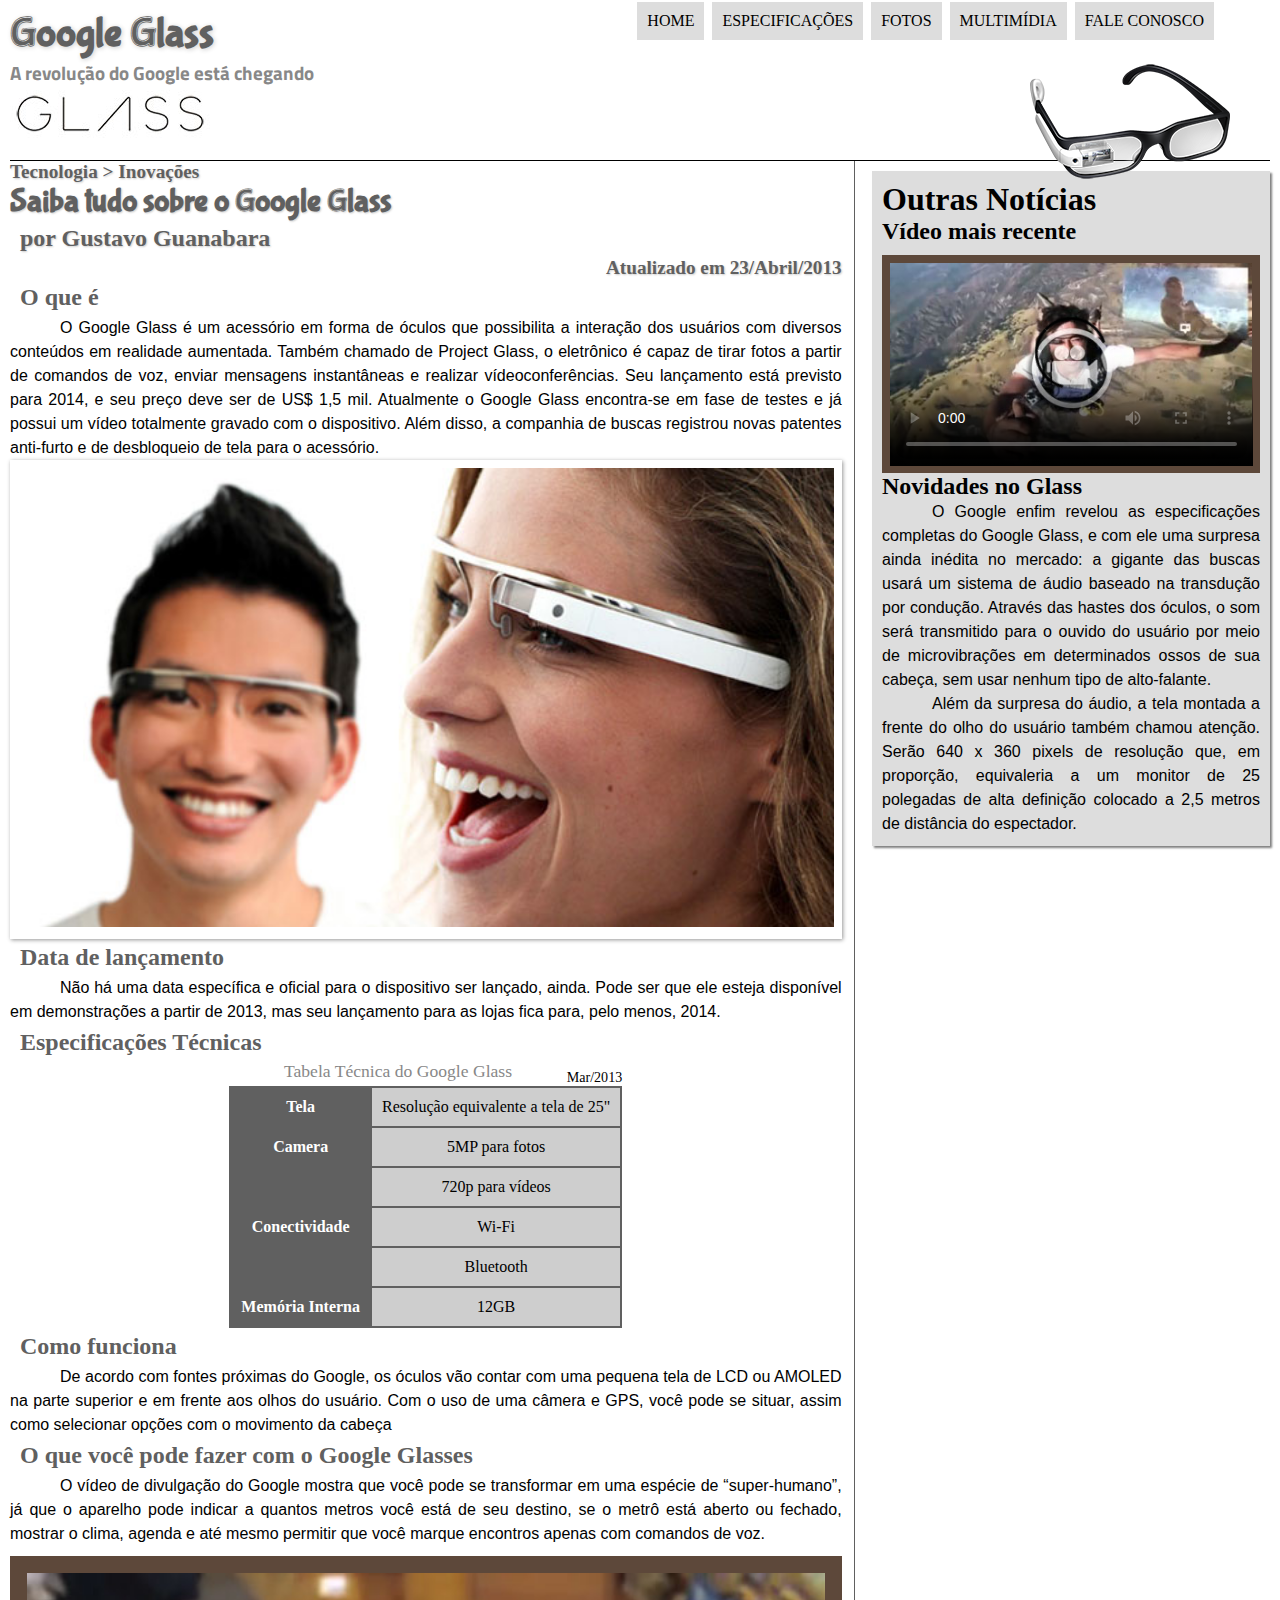
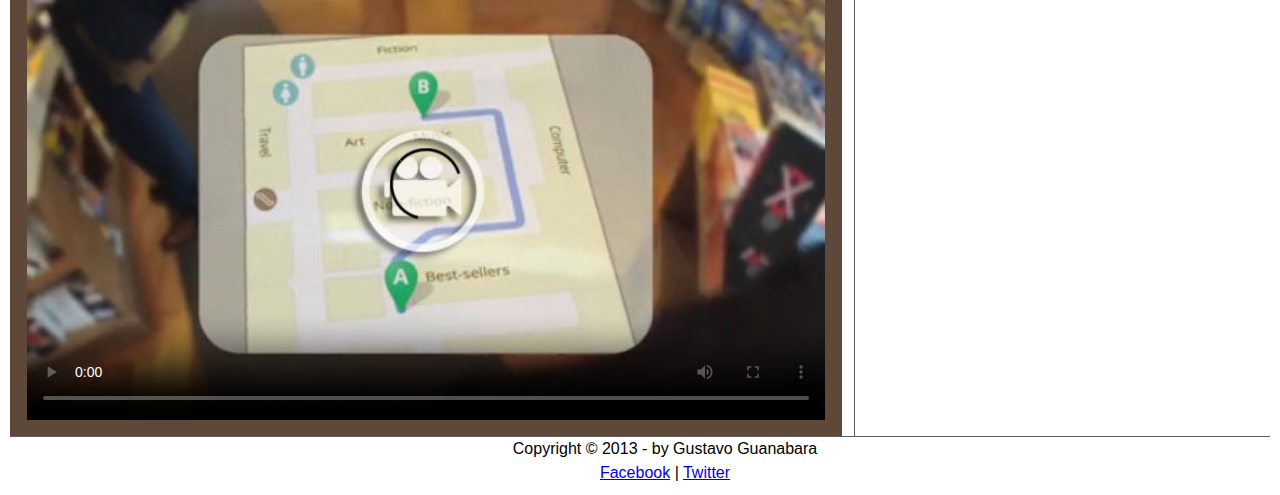
==== index.html @ 432d6944 "primeiro commit" ====
<!DOCTYPE html>
<html lang="pt-br">

<head>
    <meta charset="UTF-8">
    <meta http-equiv="X-UA-Compatible" content="IE=edge">
    <meta name="viewport" content="width=device-width, initial-scale=1.0">
    <title>Tudo sobre o Google Glass</title>

    <link rel="stylesheet" href="_css/estilo.css">
</head>

<body>
    <div id="interface">
        <header id="cabecalho">
            <hgroup>
                <h1>Google Glass</h1>
                <h2>A revolução do Google está chegando</h2>
            </hgroup>

            <img id="icone" src="_imagens/glass-oculos-preto-peq.png" alt="Google Glass">

            <nav id="menu">
                <h1>Menu Principal</h1>
                <ul>
                    <li><a href="#">Home</a></li>
                    <li><a href="#">Especificações</a></li>
                    <li><a href="#">Fotos</a></li>
                    <li><a href="#">Multimídia</a></li>
                    <li><a href="#">Fale conosco</a></li>
                </ul>
            </nav>
        </header>

        <section id="corpo">
            <article id="noticia-principal">
                <header id="cabecalho-artigo">
                    <hgroup>
                        <h3>Tecnologia > Inovações</h3>
                        <h1>Saiba tudo sobre o Google Glass</h1>
                        <h2>por Gustavo Guanabara</h2>
                        <h3 class="direita">Atualizado em 23/Abril/2013</h3>
                    </hgroup>
                </header>

                <h2>O que é</h2>
                <p>
                    O Google Glass é um acessório em forma de óculos que possibilita a interação dos usuários com diversos conteúdos em
                    realidade aumentada. Também chamado de Project Glass, o eletrônico é capaz de tirar fotos a partir de comandos de voz,
                    enviar mensagens instantâneas e realizar vídeoconferências. Seu lançamento está previsto para 2014, e seu preço deve ser
                    de US$ 1,5 mil. Atualmente o Google Glass encontra-se em fase de testes e já possui um vídeo totalmente gravado com o
                    dispositivo. Além disso, a companhia de buscas registrou novas patentes anti-furto e de desbloqueio de tela para o
                    acessório.
                </p>
                
                <figure class="foto-legenda">
                    <img src="_imagens/glass-quadro-homem-mulher.jpg" alt=""></img>
                    <figcaption>
                        <h3>Google Glass</h3>
                        <p>Uma nova maneira de ver o mundo.</p>
                    </figcaption>
                </figure>
                
                <h2>Data de lançamento</h2>
                <p>
                    Não há uma data específica e oficial para o dispositivo ser lançado, ainda. Pode ser que ele esteja disponível em
                    demonstrações a partir de 2013, mas seu lançamento para as lojas fica para, pelo menos, 2014.
                </p>
                
                <h2>Especificações Técnicas</h2>
                <table id="tabelaspec">
                    <caption>Tabela Técnica do Google Glass <span>Mar/2013</span></caption>
                    
                    <tr>
                        <td class="ce">Tela</td>
                        <td class="cd">Resolução equivalente a tela de 25"</td>
                    </tr>
                    <tr>
                        <td rowspan="2" class="ce">Camera</td>
                        <td class="cd">5MP para fotos</td> 
                    </tr>
                    <tr>
                        <td class="cd">720p para vídeos</td>
                    </tr>
                    <tr>
                        <td rowspan="2" class="ce">Conectividade</td>
                        <td class="cd">Wi-Fi</td>
                    </tr>
                    <tr>
                        <td class="cd">Bluetooth</td>
                    </tr>
                    <tr>
                        <td class="ce">Memória Interna</td>
                        <td class="cd">12GB</td>
                    </tr>
                </table>
                
                <h2>Como funciona</h2>
                <p>
                    De acordo com fontes próximas do Google, os óculos vão contar com uma pequena tela de LCD ou AMOLED na parte superior e
                    em frente aos olhos do usuário. Com o uso de uma câmera e GPS, você pode se situar, assim como selecionar opções com o
                    movimento da cabeça
                </p>
                
                <h2>O que você pode fazer com o Google Glasses</h2>
                <p>
                    O vídeo de divulgação do Google mostra que você pode se transformar em uma espécie de “super-humano”, já que o aparelho
                    pode indicar a quantos metros você está de seu destino, se o metrô está aberto ou fechado, mostrar o clima, agenda e até
                    mesmo permitir que você marque encontros apenas com comandos de voz.
                </p>
                
               <div class="indexvideo">
                   <video id="video1" controls="controls" poster="_imagens/video-mini01.jpg">
                       <source src="_media/how-it-feels.mp4" type="video/mp4">
                       Desculpe, mas não foi possivel carregar o Video
                   </video>
               </div>

            </article>
        </section>

        <aside id="lateral">
            <h1>Outras Notícias</h1>
            <h2>Vídeo mais recente</h2>
            
            <div class="indexvideo">
                <video id="video2" controls="controls" poster="_imagens/video-mini02.jpg">
                    <source src="_media/one-day.mp4" type="vide/mp4">
                    Desculpe, mas não foi possivel carregar o Video
                </video>
            </div>
            
            <h2>Novidades no Glass</h2>
            <p>
                O Google enfim revelou as especificações completas do Google Glass, e com ele uma surpresa ainda inédita no mercado: a
                gigante das buscas usará um sistema de áudio baseado na transdução por condução. Através das hastes dos óculos, o som
                será transmitido para o ouvido do usuário por meio de microvibrações em determinados ossos de sua cabeça, sem usar
                nenhum tipo de alto-falante.
            </p>
            
            <p>
                Além da surpresa do áudio, a tela montada a frente do olho do usuário também chamou atenção. Serão 640 x 360 pixels de
                resolução que, em proporção, equivaleria a um monitor de 25 polegadas de alta definição colocado a 2,5 metros de
                distância do espectador.
            </p>
        </aside>

        <footer id="rodape">
            <p>Copyright &copy; 2013 - by Gustavo Guanabara</p>
            <p><a href="#">Facebook</a> | <a href="#">Twitter</a></p>
        </footer>
    </div>

</body>

</html>
---- _css/estilo.css ----
@charset "UTF-8";

@import url('https://fonts.googleapis.com/css2?family=Titillium+Web&display=swap');
@font-face {
    font-family: 'FonteLogo';
    src: url("../_fonts/bubblegum-sans-regular.otf");
}

:root {
    --cor0: #dddddd;
    --cor1: #cecece;
    --cor2: #888888;
    --cor3: #606060;
    --cor4: #5D483A;
    --font0: Arial, Helvetica, sans-serif;
    --font1: 'FonteLogo', Helvetica, sans-serif; 
    --font2: 'Titillium Web', sans-serif;
}

* {
    margin: 0px;
    padding: 0px;
}

body {
    background-color: var(--cor0);
}

div#interface {
    max-width: 1400px;
    margin: auto;
    padding: 10px;
    background-color: white;
    box-shadow: 1px 1px 10px rgba(0, 0, 0, 0.211);
}

div#interface p {
    font-family: var(--font0);
    text-align: justify;
    text-indent: 50px;
    line-height: 1.5em;
}

/* Formatação de cabeçalho*/

header#cabecalho {
    border-bottom: 1px solid black;
    height: 150px;
    background: url("../_imagens/glass-logo-peq.jpg") no-repeat 0px 80px;
}

header#cabecalho h1 {
    font-family: var(--font1);
    font-size: 2.6em;
    color: var(--cor3);
    text-shadow: 1px 1px 5px rgba(0, 0, 0, 0.197);
}

header#cabecalho h2 {
    font-family: var(--font2);
    color: var(--cor2);
    font-size: 1.2em;
}

header#cabecalho img#icone {
    position: absolute;
    right: 50px;
    top: 60px;
}

/* Formatação de menu*/
nav#menu {
    display: block;
}

nav#menu ul {
    list-style: none;
    text-transform: uppercase;
    position: absolute;
    top: 0px;
    right: 5%;
}

nav#menu li {
    display: inline-block;
    background-color: var(--cor0);
    padding: 10px;
    margin: 2px;
    transition: background-color .5s;
}

nav#menu li:hover {
    background-color: var(--cor3);
}

nav#menu a {
    color: black;
    text-decoration: none;
}

nav#menu a:hover {
    color: white;
    text-decoration: underline;
}

nav#menu h1 {
    display: none;
}

/* Configuração do artigo */
section#corpo {
    width: 66%;
    float: left;
    border-right: 1px solid var(--cor3);
    padding-right: 1%;
}

/* Configuração hgroup*/
header#cabecalho-artigo h1 {
    font-family: var(--font1);
    font-size: 2em;
    color: var(--cor3);
    text-shadow: 1px 1px 2px rgba(0, 0, 0, 0.204);
}

header#cabecalho-artigo h2 {
    font-size: 1.5em;
    color: var(--cor1);
    text-shadow: 1px 1px 2px rgba(0, 0, 0, 0.204);
}

header#cabecalho-artigo h3 {
    font-size: 1.2em;
    color: var(--cor3);
    text-shadow: 1px 1px 2px rgba(0, 0, 0, 0.204);
}

.direita {
    text-align: right;
}

/* Configurações de artigo */

article#noticia-principal h2 {
    font-size: 1.5em;
    color: var(--cor3);
    padding: 5px 0px 5px 10px;
}


/* formatação de imagens com legendas */

figure.foto-legenda {
    position: relative;
    border: 8px solid white;
    box-shadow: 1px 1px 4px rgba(0, 0, 0, 0.421);
}

figure.foto-legenda img {
    width: 100%;
    height: 100%;
}

figure.foto-legenda figcaption {
    opacity: 0;
    top: 0px;
    position: absolute;
    background-color: rgba(0, 0, 0, 0.415);
    color: white;
    width: 100%;
    height: 100%;
    padding: 10px;
    box-sizing: border-box;
    transition: opacity 1s;
}

figure.foto-legenda figcaption:hover {
    opacity: 1;
}


/* Configurações da tabela */

table#tabelaspec {
    border: 1px solid var(--cor3);
    margin: auto;
    border-spacing: 0px;
}

table#tabelaspec td {
    border: 1px solid var(--cor3);
    padding: 10px;
    text-align: center;
    vertical-align: middle;
}

table#tabelaspec td.ce {
    color: white;
    background-color: var(--cor3);
    vertical-align: top;
    font-weight: bold;
}

table#tabelaspec td.cd {
    background-color: var(--cor1);
}

table#tabelaspec caption {
    color: var(--cor2);
    font-size: 1.1em;
    font-weight: bolds;
}

table#tabelaspec caption span {
    display: block;
    float: right;
    color: black;
    font-size: .8em;
    margin-top: 8px;
}

/* Conigurações de video */

div.indexvideo {
    background-color: var(--cor4);
    position: relative;
    padding: 2%;
    margin: 10px 0px 0px 0px;
}

div.indexvideo video {
    display: block;
    width: 100%;
    height: 100%;
    margin: auto;
}

/* Configurações de barra lateral*/
aside#lateral {
    width: 30%;
    float: right;
    background-color: var(--cor0);
    padding: 10px;
    margin-top: 10px;
    box-shadow: 2px 2px 2px rgba(0, 0, 0, 0.503);
}

footer#rodape {
    clear: both;
    border-top: 1px solid var(--cor3);
}

footer#rodape p {
    text-align: center;
}
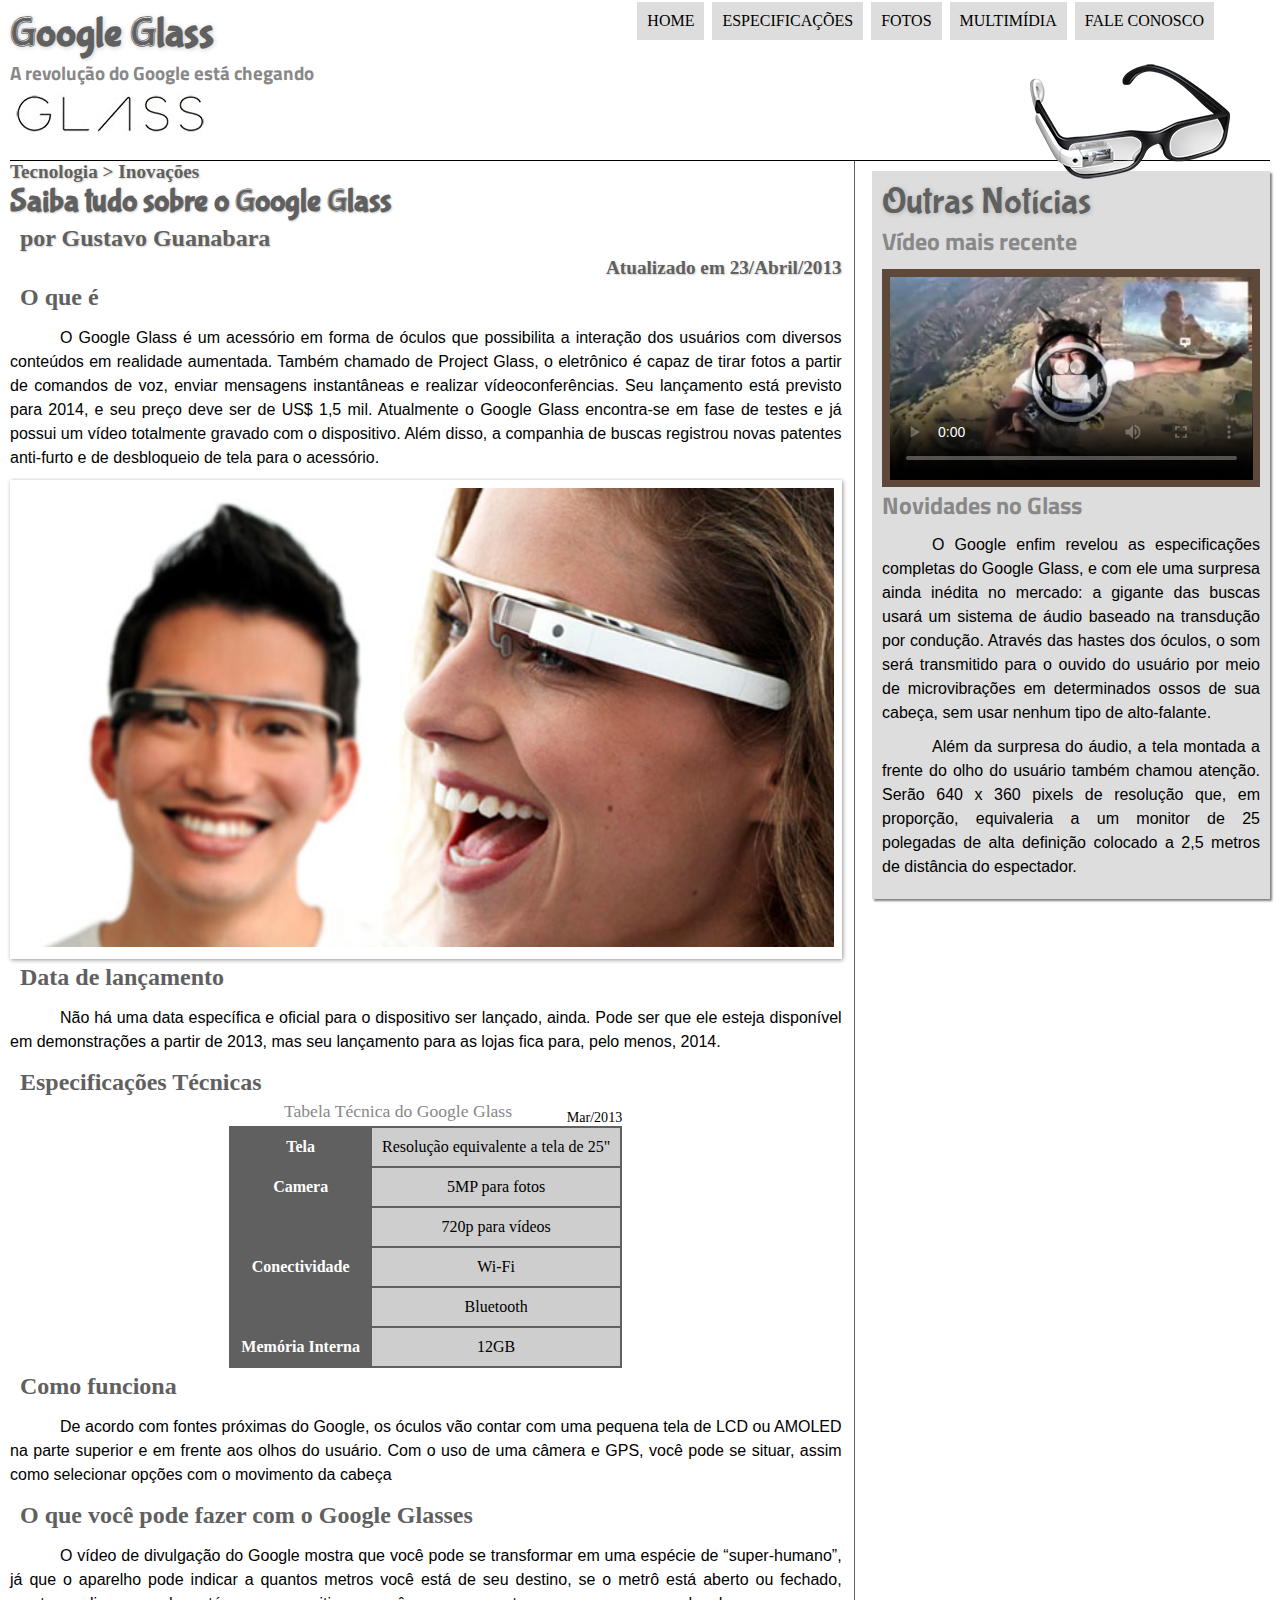
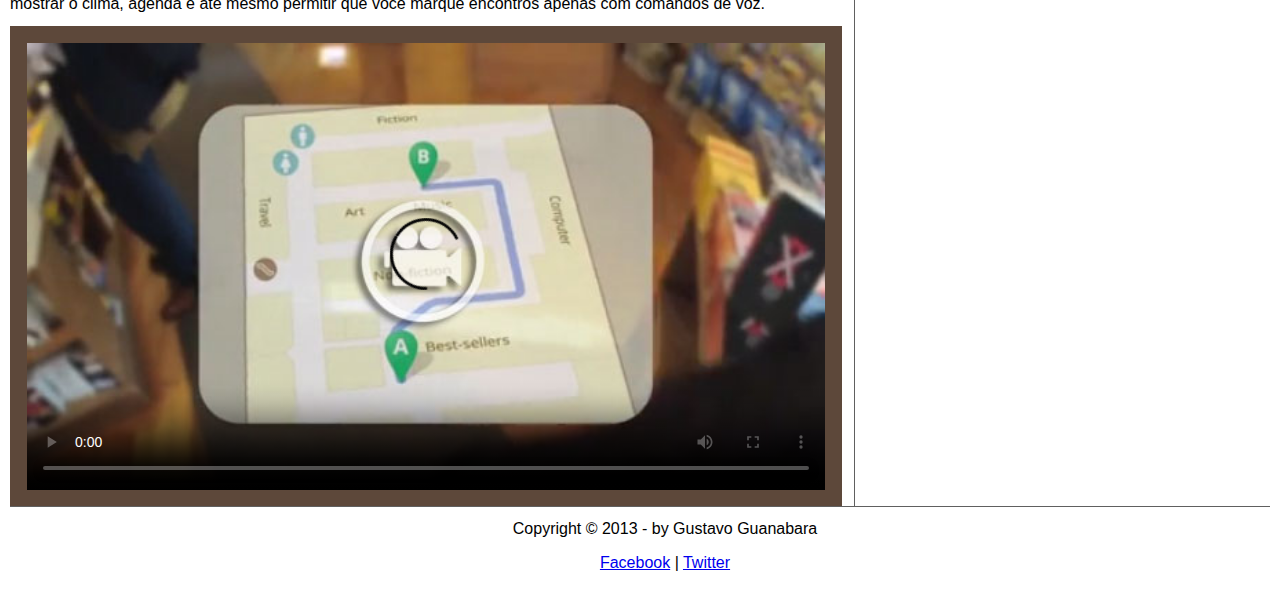
==== commit 792b6d5d: "Alteração nos menus" ====
--- a/index.html
+++ b/index.html
@@ -125,7 +125,7 @@
             
             <div class="indexvideo">
                 <video id="video2" controls="controls" poster="_imagens/video-mini02.jpg">
-                    <source src="_media/one-day.mp4" type="vide/mp4">
+                    <source src="_media/one-day.mp4" type="video/mp4">
                     Desculpe, mas não foi possivel carregar o Video
                 </video>
             </div>
--- a/_css/estilo.css
+++ b/_css/estilo.css
@@ -39,6 +39,7 @@
     text-align: justify;
     text-indent: 50px;
     line-height: 1.5em;
+    margin: 10px 0px;
 }
 
 /* Formatação de cabeçalho*/
@@ -245,6 +246,20 @@
     box-shadow: 2px 2px 2px rgba(0, 0, 0, 0.503);
 }
 
+aside h1 {
+    font-family: var(--font1);
+    font-weight: normal;
+    font-size: 2.3em;
+    text-shadow: 1px 1px 5px rgba(0, 0, 0, 0.193);
+    color: var(--cor3);
+}
+
+aside h2 {
+    font-family: var(--font2);
+    font-size: 1.5em;
+    color: var(--cor2);
+}
+
 footer#rodape {
     clear: both;
     border-top: 1px solid var(--cor3);
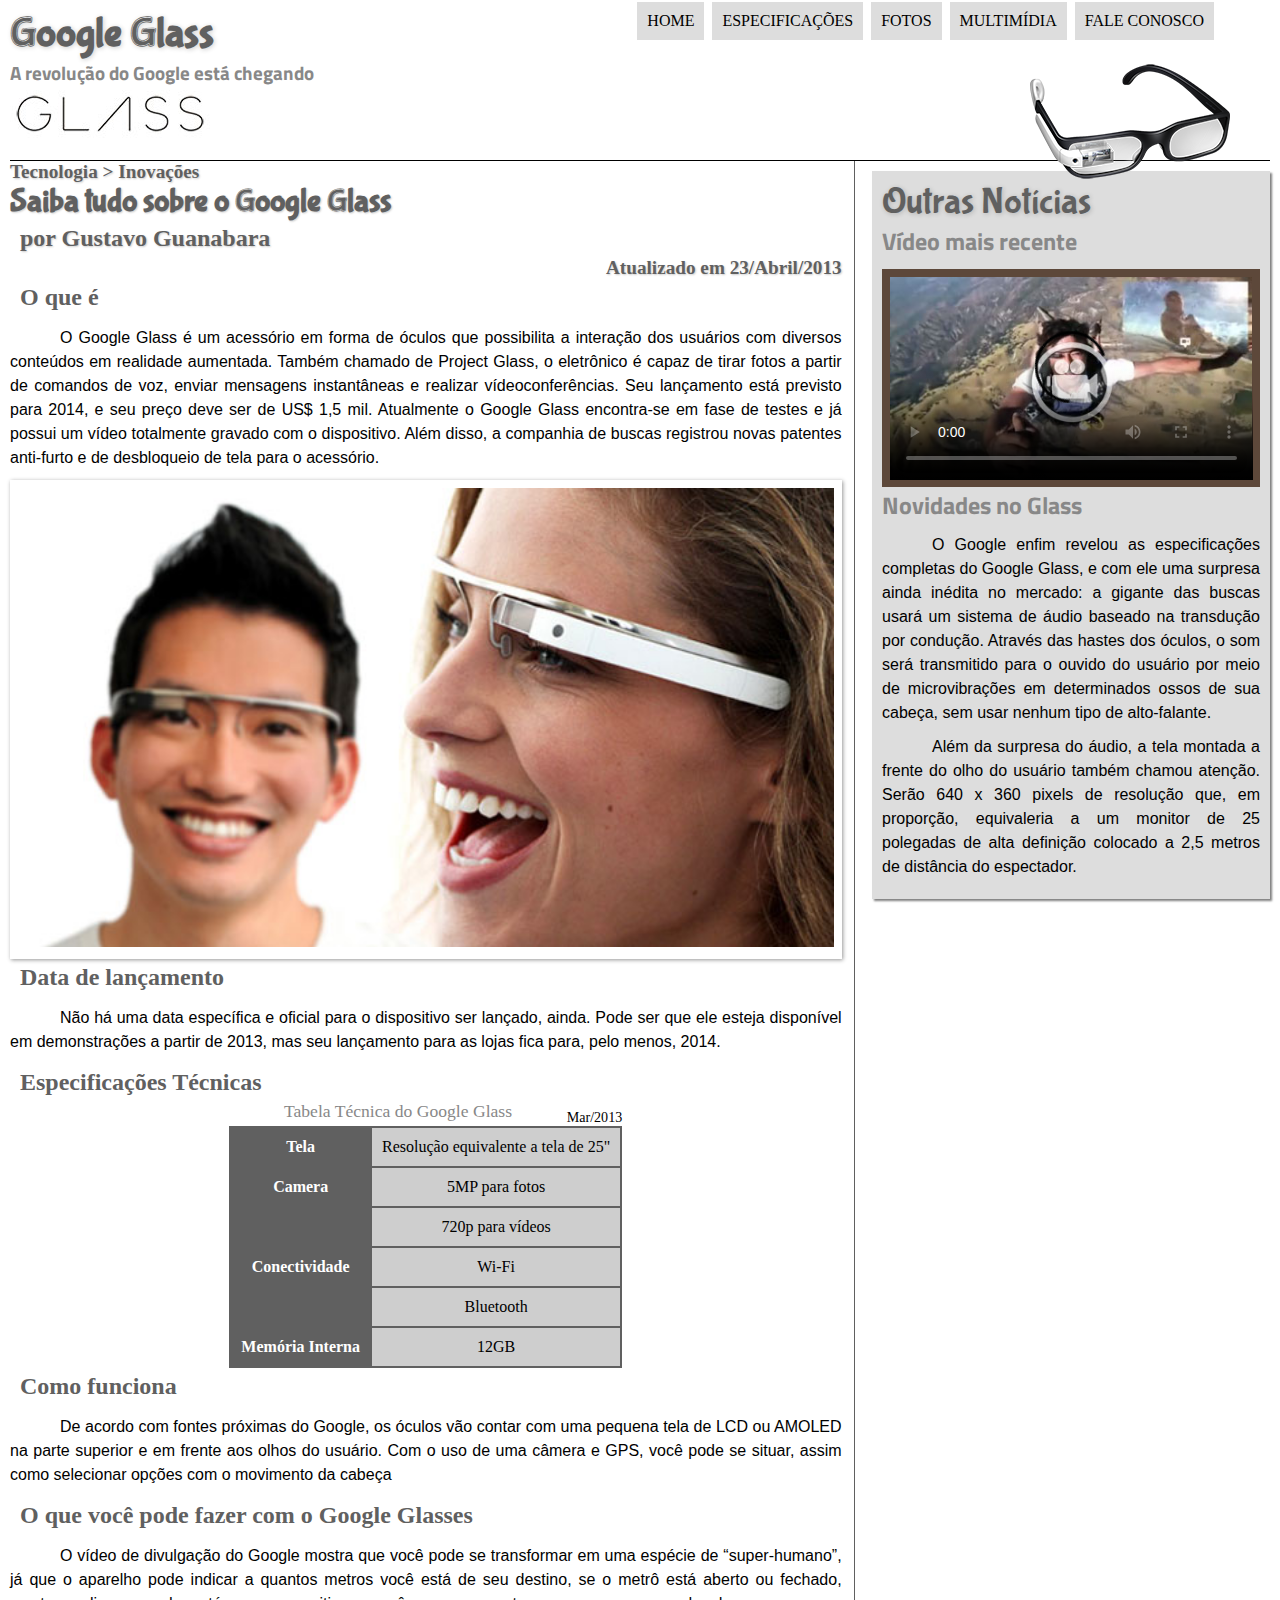
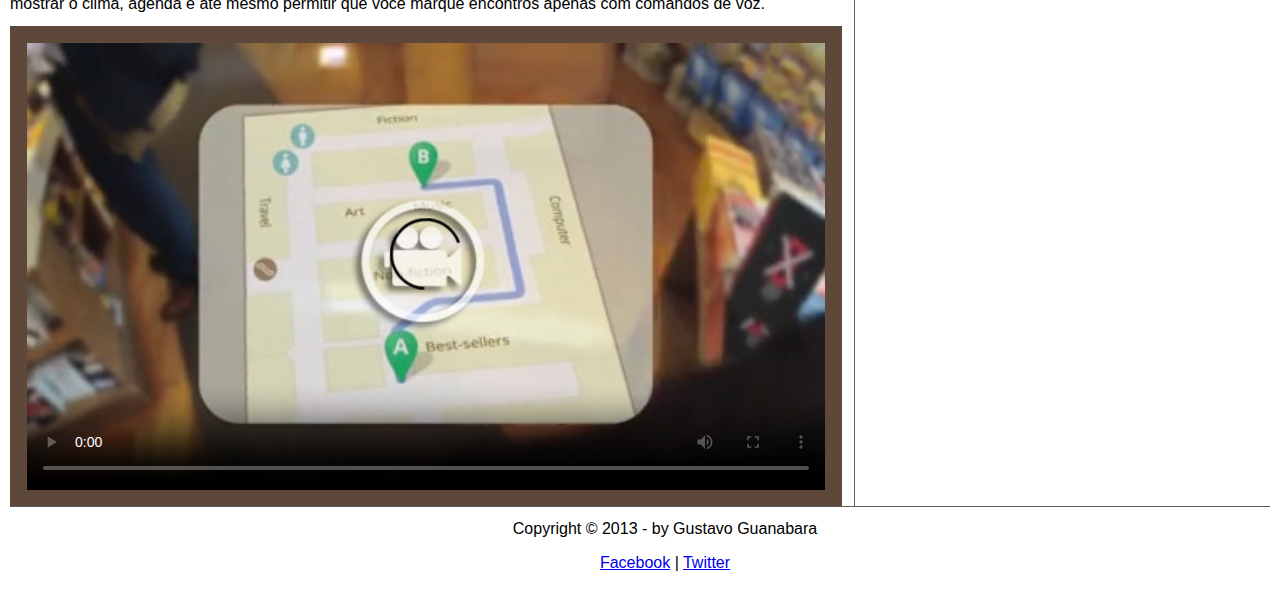
==== commit ceee0349: "Adicionado a pagina de especificacoes" ====
--- a/index.html
+++ b/index.html
@@ -8,6 +8,8 @@
     <title>Tudo sobre o Google Glass</title>
 
     <link rel="stylesheet" href="_css/estilo.css">
+
+    <script src="_javascript/funcoes.js"></script>
 </head>
 
 <body>
@@ -23,11 +25,11 @@
             <nav id="menu">
                 <h1>Menu Principal</h1>
                 <ul>
-                    <li><a href="#">Home</a></li>
-                    <li><a href="#">Especificações</a></li>
-                    <li><a href="#">Fotos</a></li>
-                    <li><a href="#">Multimídia</a></li>
-                    <li><a href="#">Fale conosco</a></li>
+                    <li onmouseover="mudaFoto('_imagens/home.png')" onmouseout="mudaFoto('_imagens/glass-oculos-preto-peq.png')"><a href="index.html">Home</a></li>
+                    <li onmouseover="mudaFoto('_imagens/especificacoes.png')" onmouseout="mudaFoto('_imagens/glass-oculos-preto-peq.png')"><a href="specs.html">Especificações</a></li>
+                    <li onmouseover="mudaFoto('_imagens/fotos.png')" onmouseout="mudaFoto('_imagens/glass-oculos-preto-peq.png')"><a href="fotos.html">Fotos</a></li>
+                    <li onmouseover="mudaFoto('_imagens/multimidia.png')" onmouseout="mudaFoto('_imagens/glass-oculos-preto-peq.png')"><a href="multimidia.html">Multimídia</a></li>
+                    <li onmouseover="mudaFoto('_imagens/contato.png')" onmouseout="mudaFoto('_imagens/glass-oculos-preto-peq.png')"><a href="fale-conosco.html">Fale conosco</a></li>
                 </ul>
             </nav>
         </header>
@@ -54,7 +56,7 @@
                 </p>
                 
                 <figure class="foto-legenda">
-                    <img src="_imagens/glass-quadro-homem-mulher.jpg" alt=""></img>
+                    <img src="_imagens/glass-quadro-homem-mulher.jpg" alt="Homem e mulher"></img>
                     <figcaption>
                         <h3>Google Glass</h3>
                         <p>Uma nova maneira de ver o mundo.</p>
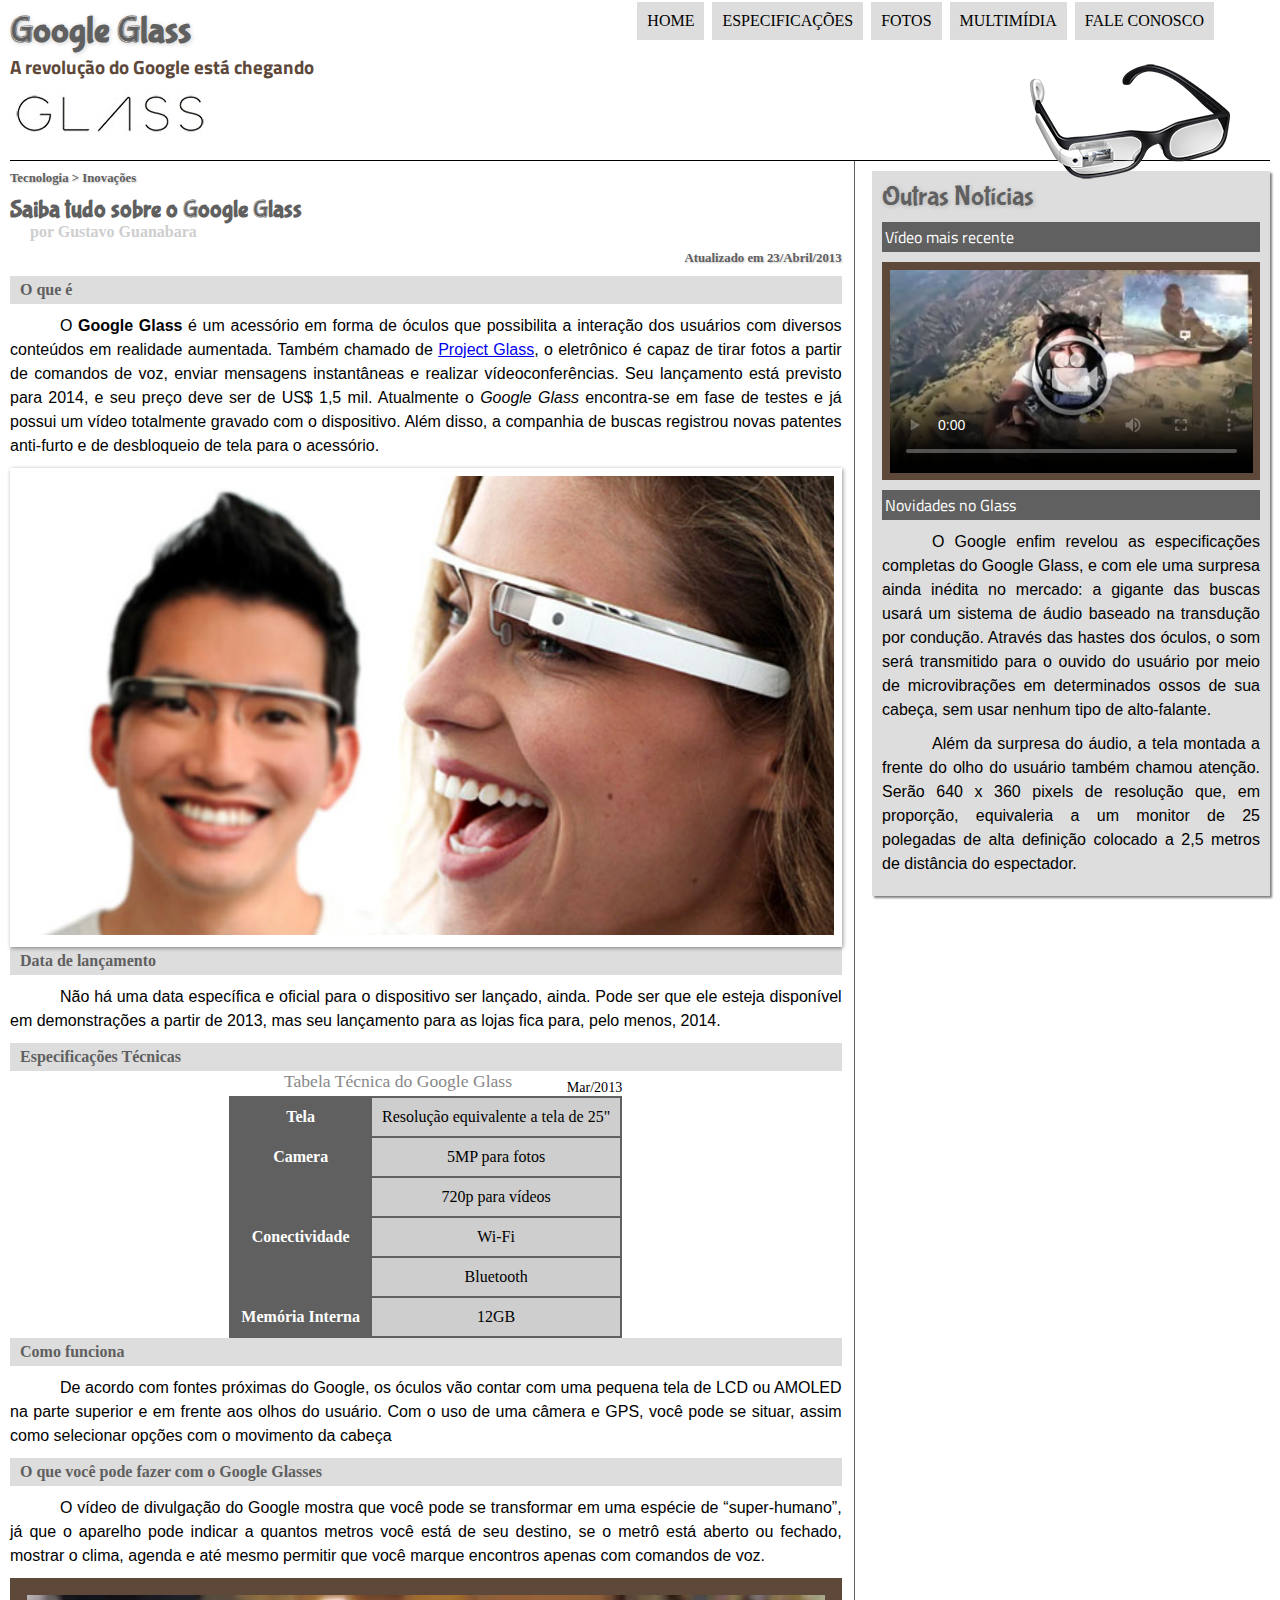
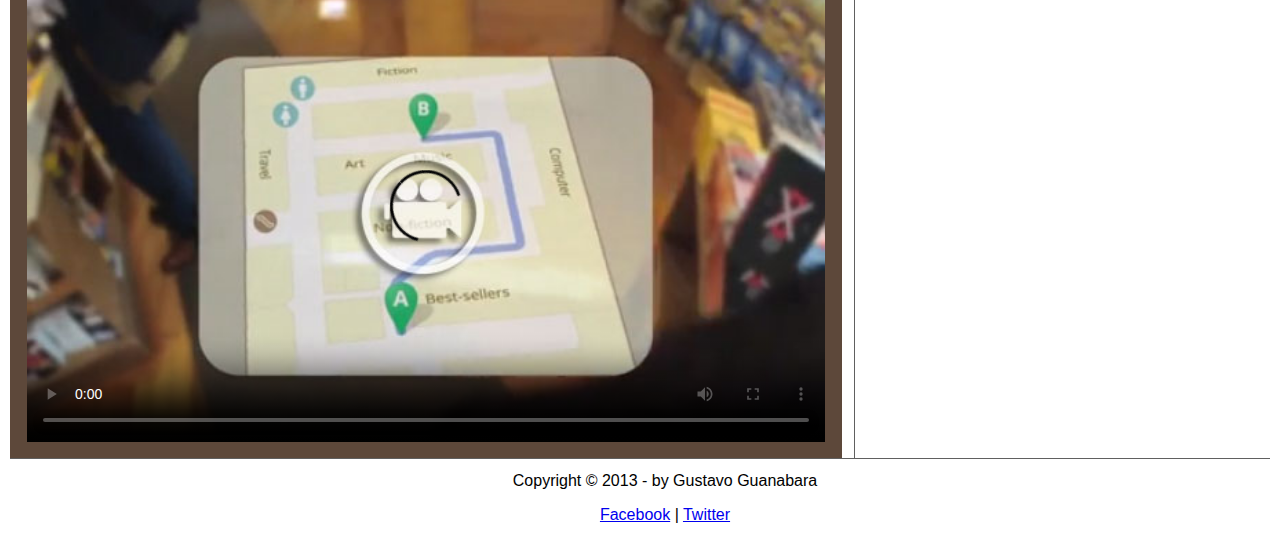
==== commit 3892d0c4: "Ajustes na index e configuração da pagina fotos" ====
--- a/index.html
+++ b/index.html
@@ -47,10 +47,10 @@
 
                 <h2>O que é</h2>
                 <p>
-                    O Google Glass é um acessório em forma de óculos que possibilita a interação dos usuários com diversos conteúdos em
-                    realidade aumentada. Também chamado de Project Glass, o eletrônico é capaz de tirar fotos a partir de comandos de voz,
+                    O <strong>Google Glass</strong> é um acessório em forma de óculos que possibilita a interação dos usuários com diversos conteúdos em
+                    realidade aumentada. Também chamado de <a href="www.google.com">Project Glass</a>, o eletrônico é capaz de tirar fotos a partir de comandos de voz,
                     enviar mensagens instantâneas e realizar vídeoconferências. Seu lançamento está previsto para 2014, e seu preço deve ser
-                    de US$ 1,5 mil. Atualmente o Google Glass encontra-se em fase de testes e já possui um vídeo totalmente gravado com o
+                    de US$ 1,5 mil. Atualmente o <em>Google Glass</em> encontra-se em fase de testes e já possui um vídeo totalmente gravado com o
                     dispositivo. Além disso, a companhia de buscas registrou novas patentes anti-furto e de desbloqueio de tela para o
                     acessório.
                 </p>
--- a/_css/estilo.css
+++ b/_css/estilo.css
@@ -52,14 +52,14 @@
 
 header#cabecalho h1 {
     font-family: var(--font1);
-    font-size: 2.6em;
+    font-size: 2.3em;
     color: var(--cor3);
     text-shadow: 1px 1px 5px rgba(0, 0, 0, 0.197);
 }
 
 header#cabecalho h2 {
     font-family: var(--font2);
-    color: var(--cor2);
+    color: var(--cor4);
     font-size: 1.2em;
 }
 
@@ -119,21 +119,21 @@
 /* Configuração hgroup*/
 header#cabecalho-artigo h1 {
     font-family: var(--font1);
-    font-size: 2em;
+    font-size: 1.5em;
+    color: var(--cor3);
+}
+
+header#cabecalho-artigo h2 {
+    font-size: 1em;
+    color: var(--cor1);
+    margin-left: 20px;
+}
+
+header#cabecalho-artigo h3 {
+    font-size: .8em;
     color: var(--cor3);
     text-shadow: 1px 1px 2px rgba(0, 0, 0, 0.204);
-}
-
-header#cabecalho-artigo h2 {
-    font-size: 1.5em;
-    color: var(--cor1);
-    text-shadow: 1px 1px 2px rgba(0, 0, 0, 0.204);
-}
-
-header#cabecalho-artigo h3 {
-    font-size: 1.2em;
-    color: var(--cor3);
-    text-shadow: 1px 1px 2px rgba(0, 0, 0, 0.204);
+    margin: 10px 0px;
 }
 
 .direita {
@@ -142,10 +142,11 @@
 
 /* Configurações de artigo */
 
-article#noticia-principal h2 {
-    font-size: 1.5em;
+article#noticia-principal > h2 {
+    font-size: 1em;
     color: var(--cor3);
     padding: 5px 0px 5px 10px;
+    background-color: var(--cor0);
 }
 
 
@@ -249,15 +250,19 @@
 aside h1 {
     font-family: var(--font1);
     font-weight: normal;
-    font-size: 2.3em;
+    font-size: 1.7em;
     text-shadow: 1px 1px 5px rgba(0, 0, 0, 0.193);
     color: var(--cor3);
 }
 
 aside h2 {
     font-family: var(--font2);
-    font-size: 1.5em;
-    color: var(--cor2);
+    font-size: 1em;
+    font-weight: normal;
+    color: white;
+    background-color: var(--cor3);
+    padding: 3px;
+    margin-top: 10px;
 }
 
 footer#rodape {
